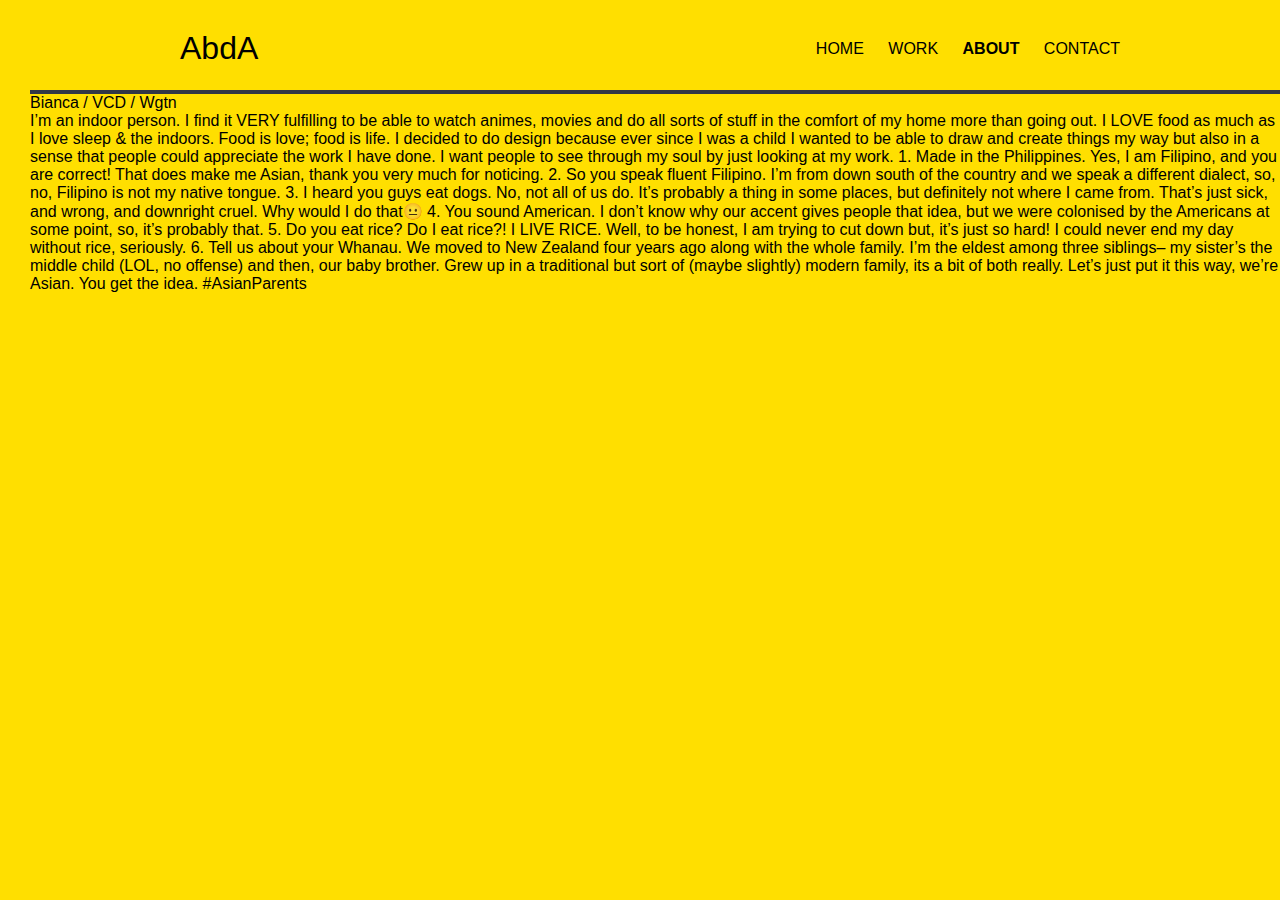
==== about.html @ 1abadc32 "wip: adding images, fixing gallery" ====
<!DOCTYPE html>

<html>
<head>
    <title>Bianca Alburo | About</title>
    <link rel="stylesheet" href="about.css" />
</head>

<body>
<div class="header">
    <div class="navbar">
            <div class="logo">AbdA</div>
        <div class="links">
            <a href="index.html">HOME</a>
            
            <a href="work.html">WORK</a>
            
            <a href="about.html" class="active">ABOUT</a>
            
            <a href="contact.html">CONTACT</a>
        </div>
    </div>    
</div>
<div></div>
<div>Bianca / VCD / Wgtn<br>
I’m an indoor person. I find it VERY fulfilling to be able to watch animes, movies and do all sorts of stuff in the comfort of my home more than going out. I LOVE food as much as I love sleep & the indoors. Food is love; food is life. I decided to do design because ever since I was a child I wanted to be able to draw and create things my way but also in a sense that people could appreciate the work I have done. I want people to see through my soul by just looking at my work.

1. Made in the Philippines.
Yes, I am Filipino, and you are correct! That does make me Asian, thank you very much for noticing.

2. So you speak fluent Filipino.
I’m from down south of the country and we speak a different dialect, so, no, Filipino is not my native tongue.

3. I heard you guys eat dogs.
No, not all of us do. It’s probably a thing in some places, but definitely not where I came from. That’s just sick, and wrong, and downright cruel. Why would I do that😐

4. You sound American.
I don’t know why our accent gives people that idea, but we were colonised by the Americans at some point, so, it’s probably that.

5. Do you eat rice?
Do I eat rice?! I LIVE RICE. Well, to be honest, I am trying to cut down but, it’s just so hard! I could never end my day without rice, seriously.

6. Tell us about your Whanau.
We moved to New Zealand four years ago along with the whole family. I’m the eldest among three siblings– my sister’s the middle child (LOL, no offense) and then, our baby brother. Grew up in a traditional but sort of (maybe slightly) modern family, its a bit of both really. Let’s just put it this way, we’re Asian. You get the idea. #AsianParents</div>


</body>
</html>
---- about.css ----
body {
    background-color: #ffdf00;
    margin: 0 0 0 30px;
    font-family: "helvetica", sans-serif;
    
    
}

 /* this makes divs visible, take * off to disable */
   {
    outline: blue solid 1px;
}

.header {
    background-color: #ffdf00;
    border-bottom: solid 4px #323746;
    height: 90px;
}

.navbar{
    max-width: 950px;
    margin: auto;
    
}

.links {
    color: #000000;
    width: 420px;
    float: right;
    text-align: right;
    margin-top: 40px;
    font-size: 1em;
    
}

.links a {
    color: #000000;
    text-decoration: none;
    padding-left: 10px;
    padding-right: 10px;

}

.logo {
    color: #000000;
    width: 250px;
    float: left;
    margin-top: 30px;
    font-size: 2em;
}

.active {
    color: #ffffff;
    font-weight: bold;
    
}

.banner {
    text-align: center;
    padding: 30px 0 30px 0;
}

@media screen and (max-width: 670px) {
    .navbar {
        height: 110px;
    }
    
    .links {
        margin:0;
    }
}
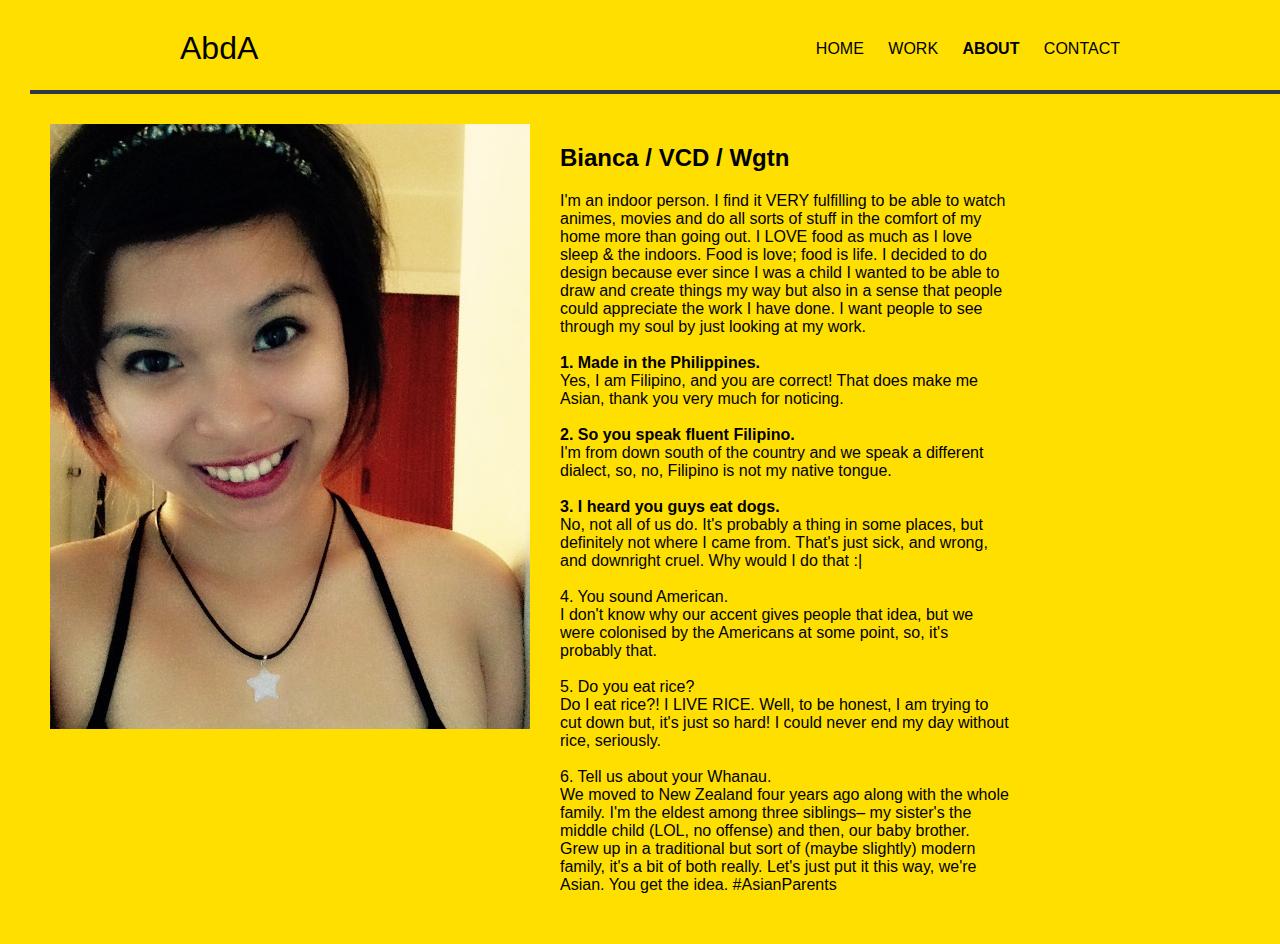
==== commit 8fa8122d: "wip made suedo slideshow work" ====
--- a/about.html
+++ b/about.html
@@ -21,28 +21,46 @@
         </div>
     </div>    
 </div>
-<div></div>
-<div>Bianca / VCD / Wgtn<br>
-I’m an indoor person. I find it VERY fulfilling to be able to watch animes, movies and do all sorts of stuff in the comfort of my home more than going out. I LOVE food as much as I love sleep & the indoors. Food is love; food is life. I decided to do design because ever since I was a child I wanted to be able to draw and create things my way but also in a sense that people could appreciate the work I have done. I want people to see through my soul by just looking at my work.
-
-1. Made in the Philippines.
-Yes, I am Filipino, and you are correct! That does make me Asian, thank you very much for noticing.
-
-2. So you speak fluent Filipino.
-I’m from down south of the country and we speak a different dialect, so, no, Filipino is not my native tongue.
-
-3. I heard you guys eat dogs.
-No, not all of us do. It’s probably a thing in some places, but definitely not where I came from. That’s just sick, and wrong, and downright cruel. Why would I do that😐
-
-4. You sound American.
-I don’t know why our accent gives people that idea, but we were colonised by the Americans at some point, so, it’s probably that.
-
-5. Do you eat rice?
-Do I eat rice?! I LIVE RICE. Well, to be honest, I am trying to cut down but, it’s just so hard! I could never end my day without rice, seriously.
-
-6. Tell us about your Whanau.
-We moved to New Zealand four years ago along with the whole family. I’m the eldest among three siblings– my sister’s the middle child (LOL, no offense) and then, our baby brother. Grew up in a traditional but sort of (maybe slightly) modern family, its a bit of both really. Let’s just put it this way, we’re Asian. You get the idea. #AsianParents</div>
-
+<div class="about">
+<div class="photo_box"><img src="images/rawr.jpg" /> </div>
+<div class="info"><h2>Bianca / VCD / Wgtn</h2>
+I'm an indoor person.
+I find it VERY fulfilling to be able to watch animes,
+movies and do all sorts of stuff in the comfort of my home more than going out.
+I LOVE food as much as I love sleep & the indoors. Food is love; food is life.
+I decided to do design because ever since I was a child
+I wanted to be able to draw and create things my way but also in a sense that
+people could appreciate the work I have done. I want people to see through my
+soul by just looking at my work.<br>
+<br>
+<strong>1. Made in the Philippines.</strong><br>
+Yes, I am Filipino, and you are correct!
+That does make me Asian, thank you very much for noticing.<br>
+<br>
+<strong>2. So you speak fluent Filipino.</strong><br>
+I'm from down south of the country and we speak a different dialect, so,
+no, Filipino is not my native tongue.<br>
+<br>
+<strong>3. I heard you guys eat dogs.</strong><br>
+No, not all of us do. It's probably a thing in some places,
+but definitely not where I came from. That's just sick, and wrong, and downright cruel.
+Why would I do that :|<br>
+<br>
+<strong></strong>4. You sound American.<br>
+I don't know why our accent gives people that idea,
+but we were colonised by the Americans at some point, so, it's probably that.<br>
+<br>
+<strong></strong>5. Do you eat rice?<br>
+Do I eat rice?! I LIVE RICE. Well, to be honest, I am trying to cut down but,
+it's just so hard! I could never end my day without rice, seriously.<br>
+<br>
+<strong></strong>6. Tell us about your Whanau.<br>
+We moved to New Zealand four years ago along with the whole family.
+I'm the eldest among three siblings– my sister's the middle child (LOL, no offense) and then,
+our baby brother. Grew up in a traditional but sort of (maybe slightly) modern family,
+it's a bit of both really. Let's just put it this way, we're Asian. You get the idea. #AsianParents</div>
+</div>
+</div>
 
 </body>
 </html>
--- a/about.css
+++ b/about.css
@@ -8,7 +8,7 @@
 }
 
  /* this makes divs visible, take * off to disable */
-   {
+    {
     outline: blue solid 1px;
 }
 
@@ -56,6 +56,23 @@
     
 }
 
+.about {
+    width: 1020px;
+}
+
+.photo_box{
+    width: 480px;
+    padding: 30px 0 0 20px;
+    float: left;
+}
+
+.info {
+    width: 450px;
+    padding: 30px 0 50px 30px;
+    float: left;
+    
+}
+
 .banner {
     text-align: center;
     padding: 30px 0 30px 0;
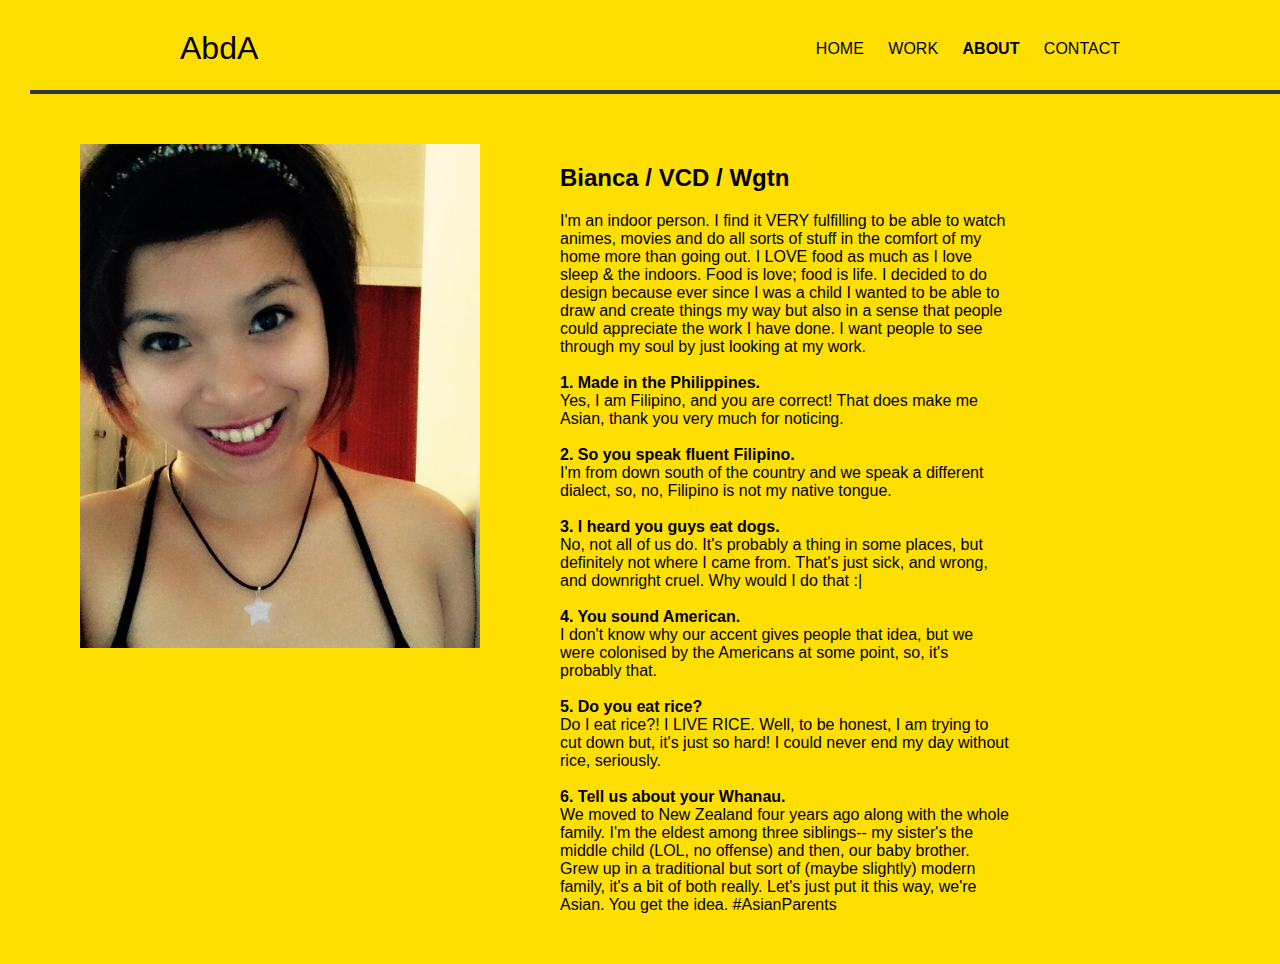
==== commit 7851ddba: "wip" ====
--- a/about.html
+++ b/about.html
@@ -22,7 +22,7 @@
     </div>    
 </div>
 <div class="about">
-<div class="photo_box"><img src="images/rawr.jpg" /> </div>
+<div class="photo_box"><img src="images/rawr.jpg" width="400px"/> </div>
 <div class="info"><h2>Bianca / VCD / Wgtn</h2>
 I'm an indoor person.
 I find it VERY fulfilling to be able to watch animes,
@@ -46,17 +46,17 @@
 but definitely not where I came from. That's just sick, and wrong, and downright cruel.
 Why would I do that :|<br>
 <br>
-<strong></strong>4. You sound American.<br>
+<strong>4. You sound American.</strong><br>
 I don't know why our accent gives people that idea,
 but we were colonised by the Americans at some point, so, it's probably that.<br>
 <br>
-<strong></strong>5. Do you eat rice?<br>
+<strong>5. Do you eat rice?</strong><br>
 Do I eat rice?! I LIVE RICE. Well, to be honest, I am trying to cut down but,
 it's just so hard! I could never end my day without rice, seriously.<br>
 <br>
-<strong></strong>6. Tell us about your Whanau.<br>
+<strong>6. Tell us about your Whanau.</strong><br>
 We moved to New Zealand four years ago along with the whole family.
-I'm the eldest among three siblings– my sister's the middle child (LOL, no offense) and then,
+I'm the eldest among three siblings-- my sister's the middle child (LOL, no offense) and then,
 our baby brother. Grew up in a traditional but sort of (maybe slightly) modern family,
 it's a bit of both really. Let's just put it this way, we're Asian. You get the idea. #AsianParents</div>
 </div>
--- a/about.css
+++ b/about.css
@@ -61,14 +61,14 @@
 }
 
 .photo_box{
-    width: 480px;
-    padding: 30px 0 0 20px;
+    width: 450px;
+    padding: 50px 0 0 50px;
     float: left;
 }
 
 .info {
     width: 450px;
-    padding: 30px 0 50px 30px;
+    padding: 50px 0 50px 30px;
     float: left;
     
 }
